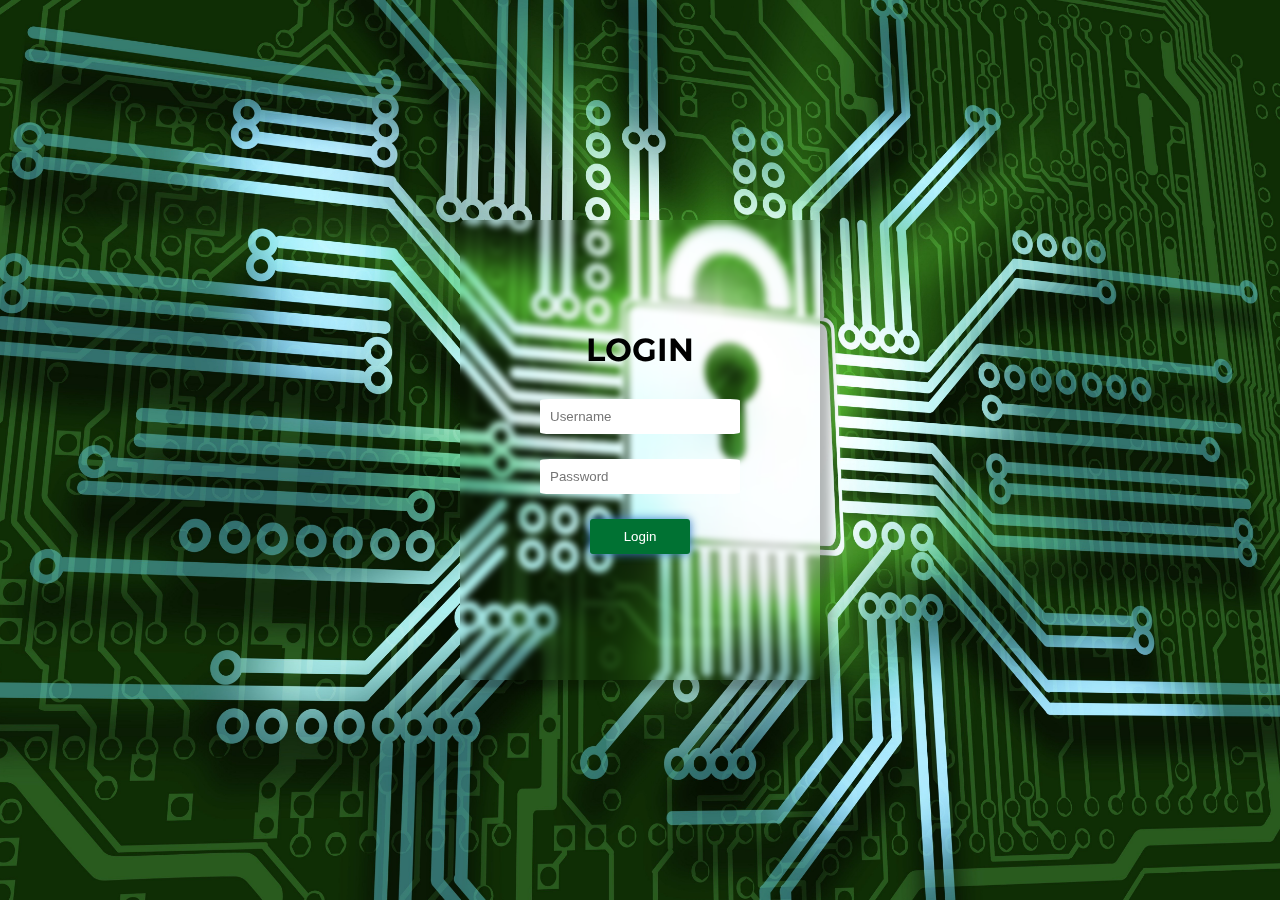
==== index.html @ cb7eb3e4 "Add files via upload" ====
<!DOCTYPE html>
<html lang="en">
    <head>
        <meta charset="UTF-8">
        <meta name="viewport" content="width=device-width, initial-scale=1.0">
        <title>Login</title>
        <link rel="stylesheet" href="stylelogin.css"> 
    </head>
<body>
       <div class="container">
          <h1>LOGIN</h1>
          <form action="" method="POST">
            <div class="input-field">
                <div id="errorMessage"></div>
              <input type="text" id="username" name="username" required placeholder="Username">
            </div>
            <div class="input-field">
              <input type="password" id="password" name="password" required placeholder="Password">
            </div>
            <button type="submit" id="submitButton"><a href="">Login</a></button>
          </form>
        </div> 
     <div class="bg"></div>
    <script src="script.js"> </script>
</body>    
</html>
---- stylelogin.css ----
@import url('https://fonts.googleapis.com/css2?family=Montserrat:ital,wght@0,100..900;1,100..900&display=swap');

html {
    font-family: "Montserrat", sans-serif;
    background-image: url('./bg.jpg');
    height: 100vh;
    background-position: center;
    background-size: cover;
}

body {
	margin: 0;
	display: flex;
	justify-content: center;
	align-items: center;
	min-height: 100vh;
}
  
.bg {
	filter: blur(10px);
}

  .container {
	justify-content: center;
	position: relative;
	padding: 30px;
	border-radius: 5px;
	box-shadow: 10px 10px 10px rgba(0, 0, 0, 0.288);
	width: 300px;
	height:400px;
	backdrop-filter: blur(3px);
  }
  
  
  h1 {
	text-align: center;
	margin-top: 80px;
	margin-bottom: 30px;
  }
  
  .input-field {
	text-align: center;
	margin-bottom: 25px;
  }
  
  .input-field input {
	align-items: stretch;
	background-color: #ffffff;
	justify-content: center;
	width: 60%;
	padding: 10px;
	border: none;
	border-radius: 5%;
  }

  .input-field:hover{
	box-shadow: 0 0 10px rgb(0, 114, 51);
	width: 60%;
	padding: 10px;
  }

  .input-field input:focus {
	outline: none;
	box-shadow: 0 0 10px rgb(0, 114, 51);
	border-top: 0px solid #ffffff;
	border-left: 0px solid #ffffff;
	border-right: 0px solid #ffffff;
	border-bottom: 10px solid rgb(0, 114, 51)d;
  }
    
  button { 
	width: 100px;
	text-align: center;
	background-color: rgb(0, 114, 51);
	color: white;
	padding: 10px 20px;
	border-radius: 3px;
	border: none;
	cursor:pointer;
	box-shadow: 0 0 10px #3a7cc9;
	display: block; 
	margin: auto;
  }

  button:hover {
	color: white;
	background-color:rgb(1, 71, 32);
  }
  
  .password-toggle {
  cursor: pointer;
  margin-left: 5px;
  font-size: 16px;
  color: #ccc;
}

a {
	color: white;
	text-decoration: none;
}

#errorMessage {
	justify-items: center;
	margin-bottom: 5px;
}
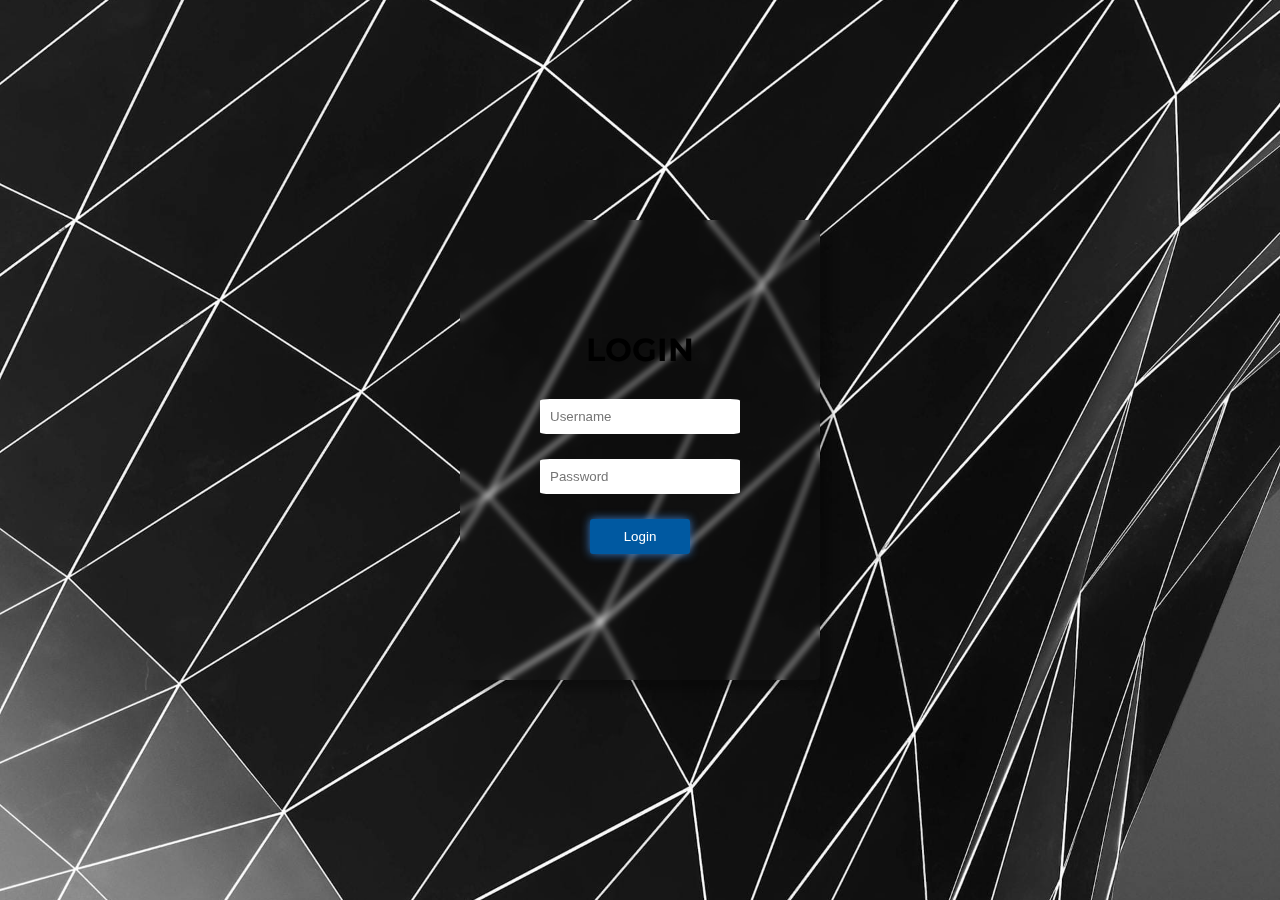
==== commit 1c960186: "Update index.html" ====
--- a/index.html
+++ b/index.html
@@ -23,4 +23,4 @@
      <div class="bg"></div>
     <script src="script.js"> </script>
 </body>    
-</html> +</html> 
--- a/stylelogin.css
+++ b/stylelogin.css
@@ -53,25 +53,23 @@
 	border-radius: 5%;
   }
 
-  .input-field:hover{
-	box-shadow: 0 0 10px rgb(0, 114, 51);
-	width: 60%;
-	padding: 10px;
+  .input-field input:hover {
+	box-shadow: 0 0 10px rgb(0, 89, 161);
   }
 
   .input-field input:focus {
 	outline: none;
-	box-shadow: 0 0 10px rgb(0, 114, 51);
+	box-shadow: 0 0 10px rgb(0, 89, 161);
 	border-top: 0px solid #ffffff;
 	border-left: 0px solid #ffffff;
 	border-right: 0px solid #ffffff;
-	border-bottom: 10px solid rgb(0, 114, 51)d;
+	border-bottom: 3px solid rgb(0, 89, 161);
   }
     
   button { 
 	width: 100px;
 	text-align: center;
-	background-color: rgb(0, 114, 51);
+	background-color:rgb(0, 89, 161);
 	color: white;
 	padding: 10px 20px;
 	border-radius: 3px;
@@ -84,7 +82,7 @@
 
   button:hover {
 	color: white;
-	background-color:rgb(1, 71, 32);
+	background-color: rgb(1, 62, 112);
   }
   
   .password-toggle {
@@ -102,4 +100,4 @@
 #errorMessage {
 	justify-items: center;
 	margin-bottom: 5px;
-}+}
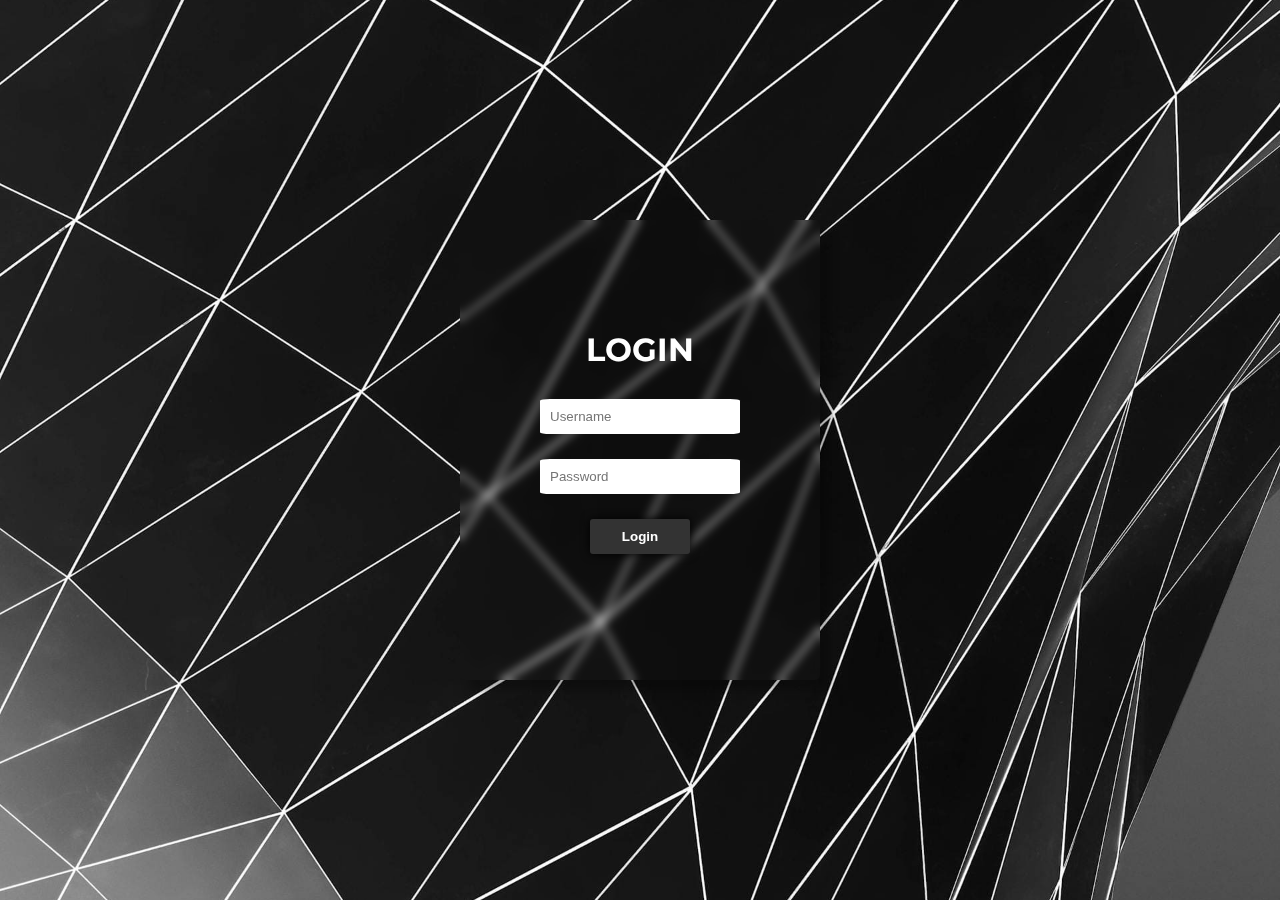
==== commit a2b220cf: "Update index.html" ====
--- a/index.html
+++ b/index.html
@@ -21,6 +21,6 @@
           </form>
         </div> 
      <div class="bg"></div>
-    <script src="script.js"> </script>
+    <script src="index.js"> </script>
 </body>    
 </html> 
--- a/stylelogin.css
+++ b/stylelogin.css
@@ -28,11 +28,12 @@
 	box-shadow: 10px 10px 10px rgba(0, 0, 0, 0.288);
 	width: 300px;
 	height:400px;
-	backdrop-filter: blur(3px);
+	backdrop-filter: blur(5px);
   }
   
   
   h1 {
+	color: white;
 	text-align: center;
 	margin-top: 80px;
 	margin-bottom: 30px;
@@ -42,7 +43,7 @@
 	text-align: center;
 	margin-bottom: 25px;
   }
-  
+
   .input-field input {
 	align-items: stretch;
 	background-color: #ffffff;
@@ -54,48 +55,49 @@
   }
 
   .input-field input:hover {
-	box-shadow: 0 0 10px rgb(0, 89, 161);
+	box-shadow: 0 0 3px rgb(255, 255, 255);
   }
 
   .input-field input:focus {
 	outline: none;
-	box-shadow: 0 0 10px rgb(0, 89, 161);
+	box-shadow: 0 0 3px rgb(255, 255, 255);
 	border-top: 0px solid #ffffff;
 	border-left: 0px solid #ffffff;
 	border-right: 0px solid #ffffff;
-	border-bottom: 3px solid rgb(0, 89, 161);
+	border-bottom: 3px solid rgb(0, 0, 0);
   }
-    
+
   button { 
 	width: 100px;
 	text-align: center;
-	background-color:rgb(0, 89, 161);
-	color: white;
+	background-color: rgb(51, 51, 51);
 	padding: 10px 20px;
 	border-radius: 3px;
 	border: none;
 	cursor:pointer;
-	box-shadow: 0 0 10px #3a7cc9;
+	box-shadow: 0 0 10px #000000;
 	display: block; 
 	margin: auto;
   }
 
   button:hover {
-	color: white;
-	background-color: rgb(1, 62, 112);
+	color: rgb(0, 0, 0);
+	background-color:rgb(0, 0, 0);
   }
+
+a {
+	font-weight: bold;
+	color: rgb(255, 255, 255);
+	text-decoration: none;
+}
   
-  .password-toggle {
+.password-toggle {
   cursor: pointer;
   margin-left: 5px;
   font-size: 16px;
   color: #ccc;
 }
 
-a {
-	color: white;
-	text-decoration: none;
-}
 
 #errorMessage {
 	justify-items: center;
